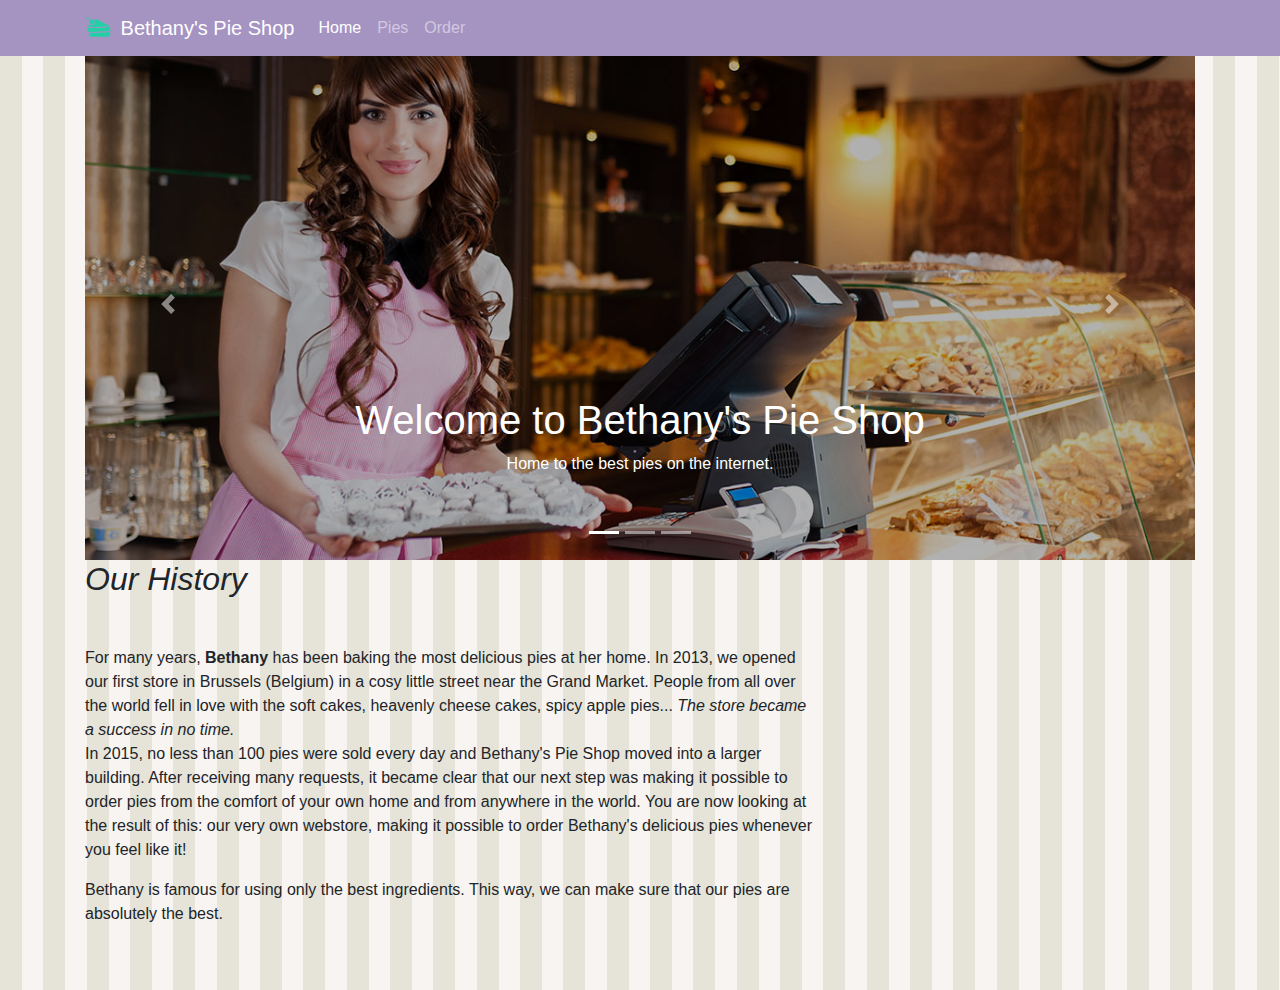
==== index.html @ ec7a4e59 "07_04 Demo: Adding the Carousel Component" ====
<!DOCTYPE html>

<html>

<head>
    <meta charset="utf-8">
    <meta name="viewport" content="width=device-width, initial-scale=1, shrink-to-fit=no">
    <link rel="stylesheet" href="css/bootstrap.css">
    <link rel="stylesheet" href="css/site.css">
</head>

<body>

    <header>
        <nav class="navbar navbar-expand-sm navbar-dark fixed-top bg-primary">
            <div class="container">
                <a class="navbar-brand" href="index.html">
                    <img src="images/pie.png" width="30" height="30" class="d-inline-block align-top" alt="">
                    Bethany's Pie Shop</a>
                <div class="collapse navbar-collapse" id="navbarCollapse">
                    <ul class="nav navbar-nav mr-auto">
                        <li class="nav-item active">
                            <a class="nav-link" href="index.html">Home</a>
                        </li>
                        <li class="nav-item">
                            <a class="nav-link" href="allpies.html">Pies</a>
                        </li>
                        <li class="nav-item">
                            <a class="nav-link" href="order.html">Order</a>
                        </li>
                    </ul>
                </div>
            </div>
        </nav>
    </header>

    <main class="container" role="main">

        <div id="welcomeCarousel" class="carousel slide" data-ride="carousel">
            <ol class="carousel-indicators">
                <li data-target="#welcomeCarousel" data-slide-to="0" class="active"></li>
                <li data-target="#welcomeCarousel" data-slide-to="1"></li>
                <li data-target="#welcomeCarousel" data-slide-to="2"></li>
            </ol>
            <div class="carousel-inner">
                <div class="carousel-item active welcome-carousel-image1">
                    <div class="container">
                        <div class="carousel-caption">
                            <h1>Welcome to Bethany's Pie Shop</h1>
                            <p>Home to the best pies on the internet.</p>
                        </div>
                    </div>
                </div>
                <div class="carousel-item welcome-carousel-image2">
                    <div class="container">
                        <div class="carousel-caption text-left">
                            <h1>Discover our pie subscription</h1>
                            <p>Our delicious pies delivered to your door. Every week.</p>
                            <p><a class="btn btn-lg btn-primary" href="piesubscription.html" role="button">Sign up
                                    today</a></p>
                        </div>
                    </div>
                </div>
                <div class="carousel-item welcome-carousel-image3">
                    <div class="container">
                        <div class="carousel-caption text-right">
                            <h1>Browse the pies of summer.</h1>
                            <p>Every season has its pies. Enjoy our summer fruit pies now.</p>
                            <p><a class="btn btn-lg btn-primary" href="fruitpies.html" role="button">Fruit pies</a></p>
                        </div>
                    </div>
                </div>
            </div>
            <a class="carousel-control-prev" href="#welcomeCarousel" role="button" data-slide="prev">
                <span class="carousel-control-prev-icon" aria-hidden="true"></span>
                <span class="sr-only">Previous</span>
            </a>
            <a class="carousel-control-next" href="#welcomeCarousel" role="button" data-slide="next">
                <span class="carousel-control-next-icon" aria-hidden="true"></span>
                <span class="sr-only">Next</span>
            </a>
        </div>


        <div class="row">
            <div class="col-md-8">
                <h2 class="pb-4 mb-4 font-italic">
                    Our History
                </h2>
                <p>
                    For many years, <b>Bethany</b> has been baking the most delicious pies at her home. In 2013, we
                    opened our first
                    store in Brussels (Belgium) in a cosy little street near the Grand Market. People from all over the
                    world fell
                    in love
                    with the soft cakes, heavenly cheese cakes, spicy apple pies... <i>The store became a success in no
                        time.</i>
                    <br>In 2015, no less than 100 pies were sold every day and Bethany's Pie Shop moved into a larger
                    building.
                    After receiving many requests, it became clear that our next step was making it possible to order
                    pies from the
                    comfort of your own home and from anywhere in the world. You are now looking at the result of this:
                    our very own
                    webstore, making it possible to order Bethany's delicious pies whenever you feel like it!
                </p>
                <p>
                    Bethany is famous for using only the best ingredients. This way, we can make sure
                    that our pies are absolutely the best.
                </p>
            </div>

        </div>

    </main>

    <script src="https://code.jquery.com/jquery-3.4.1.slim.min.js"></script>
    <script src="js/bootstrap.js"></script>
</body>

</html>
---- css/site.css ----
body {
    padding-top: 3rem;
    padding-bottom: 3rem;
    background-image: url('../images/pattern.png');
    background-repeat: repeat;
  }

.bg-primary {
    background-color: #a593c2 !important;
}

.jumbotron-detail-apple-pie {
    background: url('../images/products/applepie.jpg') no-repeat fixed;
    background-size: cover;
}

.jumbotron-other{
    background: url('../images/carousel3.jpg') no-repeat fixed;
    background-size: cover;
 }

.jumbotron {
    height: 40vh;
}

.carousel-caption {
    bottom: 3rem;
    z-index: 10;
  }

  .carousel-item {
    height: 32rem;
    max-width: 100vw;
    background-size: cover;
    background-position: center center;
    background-repeat: no-repeat;
  }

  .welcome-carousel-image1{
    box-shadow: inset 0 0 0 100vw rgba(0,0,0,0.3);
    background-image:url('../images/carousel1.jpg');
  }

  .welcome-carousel-image2{
    box-shadow: inset 0 0 0 100vw rgba(0,0,0,0.3);
    background-image:url('../images/carousel2.jpg');
  }

  .welcome-carousel-image3{
    box-shadow: inset 0 0 0 100vw rgba(0,0,0,0.3);
    background-image:url('../images/carousel3.jpg');
  }
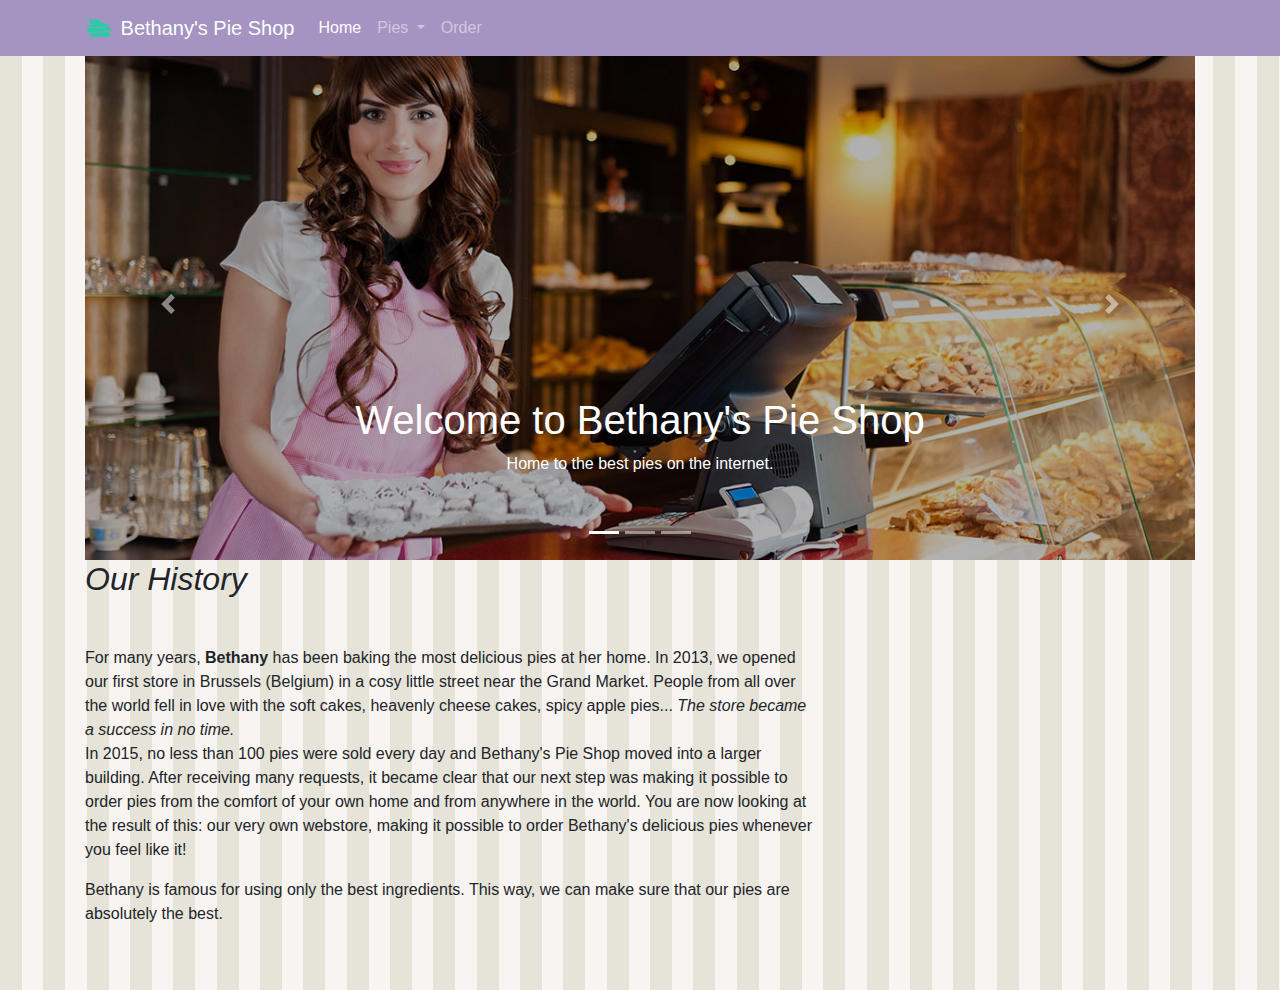
==== commit 43287908: "07_05 Demo: Adding a Dropdown to the Navbar" ====
--- a/index.html
+++ b/index.html
@@ -17,13 +17,30 @@
                 <a class="navbar-brand" href="index.html">
                     <img src="images/pie.png" width="30" height="30" class="d-inline-block align-top" alt="">
                     Bethany's Pie Shop</a>
+                <button class="navbar-toggler" type="button" data-toggle="collapse" data-target="#navbarCollapse"
+                    aria-controls="navbarCollapse" aria-expanded="false" aria-label="Toggle navigation">
+                    <span class="navbar-toggler-icon"></span>
+                </button>
                 <div class="collapse navbar-collapse" id="navbarCollapse">
                     <ul class="nav navbar-nav mr-auto">
                         <li class="nav-item active">
                             <a class="nav-link" href="index.html">Home</a>
                         </li>
-                        <li class="nav-item">
+                        <!-- <li class="nav-item">
                             <a class="nav-link" href="allpies.html">Pies</a>
+                        </li> -->
+                        <li class="nav-item dropdown">
+                            <a class="nav-link dropdown-toggle" href="#" id="navbarDropdown" role="button"
+                                data-toggle="dropdown" aria-haspopup="true" aria-expanded="false">
+                                Pies
+                            </a>
+                            <div class="dropdown-menu" aria-labelledby="navbarDropdown">
+                                <a class="dropdown-item" href="allpies.html">Fruit pies</a>
+                                <a class="dropdown-item" href="allpies.html">Cheese cakes</a>
+                                <a class="dropdown-item" href="seasonalpies.html">Seasonal pies</a>
+                                <div class="dropdown-divider"></div>
+                                <a class="dropdown-item" href="allpies.html">All pies</a>
+                            </div>
                         </li>
                         <li class="nav-item">
                             <a class="nav-link" href="order.html">Order</a>
